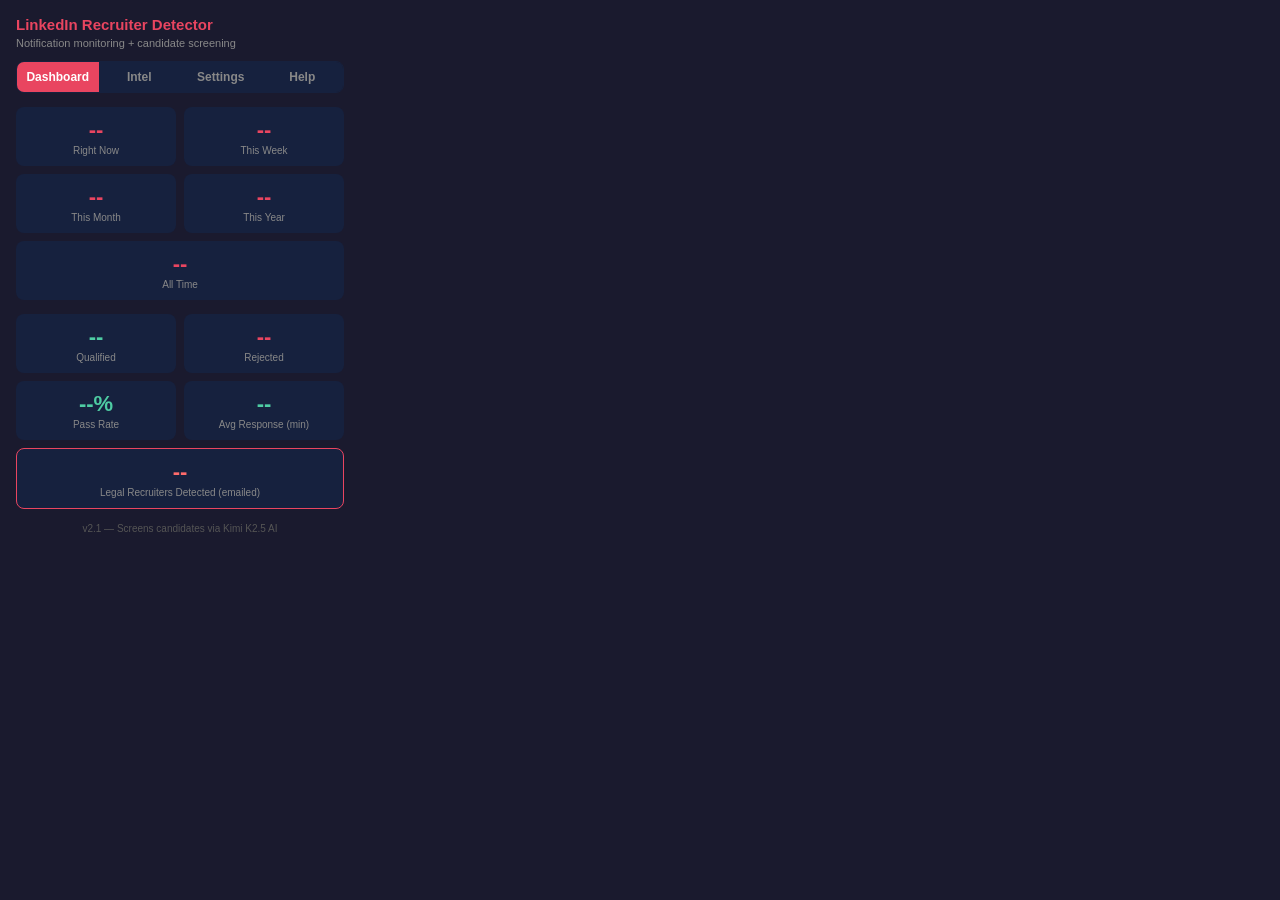
==== linkedin-recruiter-detector/popup.html @ 62360fe9 "Add status indicator, diagnostic logging, and Help tab - Persistent "LNR Active" indicator in bottom" ====
<!DOCTYPE html>
<html lang="en">
<head>
  <meta charset="UTF-8">
  <style>
    * { margin: 0; padding: 0; box-sizing: border-box; }

    body {
      width: 360px;
      max-height: 560px;
      overflow-y: auto;
      font-family: -apple-system, BlinkMacSystemFont, "Segoe UI", Roboto, sans-serif;
      background: #1a1a2e;
      color: #eee;
      padding: 16px;
    }

    h1 { font-size: 15px; margin-bottom: 4px; color: #e94560; }
    .subtitle { font-size: 11px; color: #888; margin-bottom: 12px; }

    /* ─── Tabs ─── */
    .tab-bar {
      display: flex;
      gap: 0;
      margin-bottom: 14px;
      border-radius: 8px;
      overflow: hidden;
      border: 1px solid #16213e;
    }
    .tab-btn {
      flex: 1;
      padding: 8px 0;
      text-align: center;
      font-size: 12px;
      font-weight: 600;
      background: #16213e;
      color: #888;
      border: none;
      cursor: pointer;
      transition: all 0.2s;
    }
    .tab-btn.active {
      background: #e94560;
      color: #fff;
    }
    .tab-content { display: none; }
    .tab-content.active { display: block; }

    /* ─── Stats grid ─── */
    .stats-grid {
      display: grid;
      grid-template-columns: 1fr 1fr;
      gap: 8px;
      margin-bottom: 14px;
    }
    .stat-card {
      background: #16213e;
      border-radius: 8px;
      padding: 10px;
      text-align: center;
    }
    .stat-card.wide { grid-column: span 2; }
    .stat-value {
      font-size: 22px;
      font-weight: 700;
      color: #e94560;
    }
    .stat-value.green { color: #4ecca3; }
    .stat-label {
      font-size: 10px;
      color: #888;
      margin-top: 2px;
    }

    /* ─── Intelligence section ─── */
    .intel-section {
      background: #16213e;
      border-radius: 8px;
      padding: 10px 12px;
      margin-bottom: 10px;
    }
    .intel-title {
      font-size: 11px;
      color: #e94560;
      text-transform: uppercase;
      letter-spacing: 0.5px;
      margin-bottom: 6px;
    }
    .intel-row {
      display: flex;
      justify-content: space-between;
      padding: 3px 0;
      font-size: 12px;
    }
    .intel-row .label { color: #aaa; }
    .intel-row .value { color: #eee; font-weight: 600; }

    .bar-chart {
      display: flex;
      align-items: flex-end;
      gap: 2px;
      height: 40px;
      margin-top: 6px;
    }
    .bar {
      flex: 1;
      background: #e94560;
      border-radius: 2px 2px 0 0;
      min-height: 2px;
      position: relative;
    }
    .bar-label {
      display: flex;
      justify-content: space-between;
      font-size: 8px;
      color: #555;
      margin-top: 2px;
    }

    .ranked-list { list-style: none; }
    .ranked-list li {
      display: flex;
      justify-content: space-between;
      align-items: center;
      padding: 3px 0;
      font-size: 12px;
      border-bottom: 1px solid #1a1a2e;
    }
    .ranked-list li:last-child { border: none; }
    .rank-name { color: #ccc; }
    .rank-count {
      background: #1a1a2e;
      color: #e94560;
      padding: 1px 6px;
      border-radius: 10px;
      font-size: 11px;
      font-weight: 600;
    }

    /* ─── Settings ─── */
    .section-label {
      font-size: 11px;
      color: #e94560;
      text-transform: uppercase;
      letter-spacing: 0.5px;
      margin-top: 10px;
      margin-bottom: 4px;
      padding-top: 8px;
      border-top: 1px solid #16213e;
    }
    .setting-row {
      display: flex;
      justify-content: space-between;
      align-items: center;
      padding: 8px 0;
    }
    .setting-label { font-size: 13px; }

    .toggle { position: relative; width: 40px; height: 22px; }
    .toggle input { opacity: 0; width: 0; height: 0; }
    .toggle-slider {
      position: absolute; inset: 0;
      background: #333; border-radius: 22px;
      cursor: pointer; transition: background 0.2s;
    }
    .toggle-slider::before {
      content: ""; position: absolute;
      width: 16px; height: 16px;
      left: 3px; bottom: 3px;
      background: #eee; border-radius: 50%;
      transition: transform 0.2s;
    }
    .toggle input:checked + .toggle-slider { background: #4ecca3; }
    .toggle input:checked + .toggle-slider::before { transform: translateX(18px); }

    .url-input-group { margin-top: 6px; margin-bottom: 8px; }
    .url-input-group label { font-size: 11px; color: #888; display: block; margin-bottom: 4px; }
    .url-input-group input {
      width: 100%; padding: 6px 8px;
      border: 1px solid #333; border-radius: 6px;
      background: #16213e; color: #eee; font-size: 12px; outline: none;
    }
    .url-input-group input:focus { border-color: #4ecca3; }
    .url-input-group input::placeholder { color: #555; }

    .btn-row { display: flex; gap: 8px; align-items: center; }
    .save-btn {
      padding: 5px 12px; background: #4ecca3; color: #1a1a2e;
      border: none; border-radius: 6px; font-size: 12px; font-weight: 600; cursor: pointer;
    }
    .save-btn:hover { background: #3dbb94; }
    .reset-btn {
      padding: 5px 12px; background: #333; color: #e94560;
      border: 1px solid #e94560; border-radius: 6px; font-size: 11px; cursor: pointer;
    }
    .reset-btn:hover { background: #e94560; color: #fff; }
    .save-msg { font-size: 11px; color: #4ecca3; display: none; }

    .empty-state {
      text-align: center; color: #555; font-size: 12px;
      padding: 20px 0;
    }

    /* ─── Help tab ─── */
    .help-section {
      background: #16213e;
      border-radius: 8px;
      padding: 10px 12px;
      margin-bottom: 10px;
    }
    .help-section h3 {
      font-size: 12px;
      color: #e94560;
      margin-bottom: 6px;
    }
    .help-section p, .help-section li {
      font-size: 12px;
      color: #bbb;
      line-height: 1.5;
    }
    .help-section ol, .help-section ul {
      padding-left: 18px;
      margin: 4px 0;
    }
    .help-section li { margin-bottom: 4px; }
    .help-section .warn {
      color: #e94560;
      font-weight: 600;
    }
    .help-section code {
      background: #1a1a2e;
      color: #4ecca3;
      padding: 1px 4px;
      border-radius: 3px;
      font-size: 11px;
    }

    .footer {
      margin-top: 14px; text-align: center;
      font-size: 10px; color: #555;
    }
  </style>
</head>
<body>
  <h1>LinkedIn Recruiter Detector</h1>
  <p class="subtitle">Notification monitoring + candidate screening</p>

  <!-- Tab bar -->
  <div class="tab-bar">
    <button class="tab-btn active" data-tab="dashboard">Dashboard</button>
    <button class="tab-btn" data-tab="intelligence">Intel</button>
    <button class="tab-btn" data-tab="settings">Settings</button>
    <button class="tab-btn" data-tab="help">Help</button>
  </div>

  <!-- ═══════ DASHBOARD TAB ═══════ -->
  <div class="tab-content active" id="tab-dashboard">
    <div class="stats-grid">
      <div class="stat-card">
        <div class="stat-value" id="statCurrent">--</div>
        <div class="stat-label">Right Now</div>
      </div>
      <div class="stat-card">
        <div class="stat-value" id="statWeek">--</div>
        <div class="stat-label">This Week</div>
      </div>
      <div class="stat-card">
        <div class="stat-value" id="statMonth">--</div>
        <div class="stat-label">This Month</div>
      </div>
      <div class="stat-card">
        <div class="stat-value" id="statYear">--</div>
        <div class="stat-label">This Year</div>
      </div>
      <div class="stat-card wide">
        <div class="stat-value" id="statAllTime">--</div>
        <div class="stat-label">All Time</div>
      </div>
    </div>

    <!-- Screening stats -->
    <div class="stats-grid">
      <div class="stat-card">
        <div class="stat-value green" id="statQualified">--</div>
        <div class="stat-label">Qualified</div>
      </div>
      <div class="stat-card">
        <div class="stat-value" id="statRejected">--</div>
        <div class="stat-label">Rejected</div>
      </div>
      <div class="stat-card">
        <div class="stat-value green" id="statQualRate">--%</div>
        <div class="stat-label">Pass Rate</div>
      </div>
      <div class="stat-card">
        <div class="stat-value green" id="statAvgResponse">--</div>
        <div class="stat-label">Avg Response (min)</div>
      </div>
      <div class="stat-card wide" style="border: 1px solid #e94560;">
        <div class="stat-value" style="color: #ff6b6b;" id="statRecruiters">--</div>
        <div class="stat-label">Legal Recruiters Detected (emailed)</div>
      </div>
    </div>
  </div>

  <!-- ═══════ INTELLIGENCE TAB ═══════ -->
  <div class="tab-content" id="tab-intelligence">
    <!-- Peak timing -->
    <div class="intel-section">
      <div class="intel-title">Best Time to Be Online</div>
      <div class="intel-row">
        <span class="label">Peak hour</span>
        <span class="value" id="intelPeakHour">--</span>
      </div>
      <div class="intel-row">
        <span class="label">Peak day</span>
        <span class="value" id="intelPeakDay">--</span>
      </div>
    </div>

    <!-- Hour histogram -->
    <div class="intel-section">
      <div class="intel-title">Notifications by Hour</div>
      <div class="bar-chart" id="hourChart"></div>
      <div class="bar-label">
        <span>12a</span><span>6a</span><span>12p</span><span>6p</span><span>11p</span>
      </div>
    </div>

    <!-- Trending titles -->
    <div class="intel-section">
      <div class="intel-title">Trending Job Titles (Open to Work)</div>
      <ul class="ranked-list" id="trendingTitles">
        <li class="empty-state">No data yet</li>
      </ul>
    </div>

    <!-- Top locations -->
    <div class="intel-section">
      <div class="intel-title">Top Candidate Locations</div>
      <ul class="ranked-list" id="topLocations">
        <li class="empty-state">No data yet</li>
      </ul>
    </div>

    <!-- Top practice areas -->
    <div class="intel-section">
      <div class="intel-title">Top Practice Areas</div>
      <ul class="ranked-list" id="practiceAreas">
        <li class="empty-state">No data yet</li>
      </ul>
    </div>

    <!-- Top rejection reasons -->
    <div class="intel-section">
      <div class="intel-title">Top Rejection Reasons</div>
      <ul class="ranked-list" id="rejectionReasons">
        <li class="empty-state">No data yet</li>
      </ul>
    </div>
  </div>

  <!-- ═══════ SETTINGS TAB ═══════ -->
  <div class="tab-content" id="tab-settings">
    <div class="section-label">Notifications</div>

    <div class="setting-row">
      <span class="setting-label">Enabled</span>
      <label class="toggle">
        <input type="checkbox" id="toggleEnabled" checked>
        <span class="toggle-slider"></span>
      </label>
    </div>
    <div class="setting-row">
      <span class="setting-label">Desktop notifications</span>
      <label class="toggle">
        <input type="checkbox" id="toggleDesktop" checked>
        <span class="toggle-slider"></span>
      </label>
    </div>
    <div class="setting-row">
      <span class="setting-label">Auto-open candidate profiles</span>
      <label class="toggle">
        <input type="checkbox" id="toggleAutoOpen" checked>
        <span class="toggle-slider"></span>
      </label>
    </div>

    <div class="section-label">Screening</div>
    <div class="setting-row">
      <span class="setting-label">Auto-screen candidates (Kimi AI)</span>
      <label class="toggle">
        <input type="checkbox" id="toggleAutoScreen" checked>
        <span class="toggle-slider"></span>
      </label>
    </div>

    <div class="section-label">Google Sheets</div>
    <div class="url-input-group">
      <label for="sheetsUrl">Apps Script Web App URL</label>
      <input type="url" id="sheetsUrl" placeholder="https://script.google.com/macros/s/.../exec">
    </div>
    <div class="btn-row">
      <button class="save-btn" id="saveSheetUrl">Save</button>
      <span class="save-msg" id="saveMsg">Saved!</span>
    </div>

    <div class="section-label">Data</div>
    <div class="btn-row" style="padding: 8px 0;">
      <button class="reset-btn" id="resetAnalytics">Reset All Analytics</button>
    </div>
  </div>

  <!-- ═══════ HELP TAB ═══════ -->
  <div class="tab-content" id="tab-help">
    <div class="help-section">
      <h3>How to Run the Extension</h3>
      <ol>
        <li>Open Chrome and go to <strong>LinkedIn Recruiter</strong> (the URL must start with <code>linkedin.com/recruiter/</code> or <code>linkedin.com/talent/</code>)</li>
        <li>Leave that tab <strong>open and loaded</strong></li>
        <li>You should see a small <strong>"LNR Active"</strong> indicator in the bottom-right corner of the page</li>
        <li>The extension checks for the red notification badge every 3-5 seconds</li>
        <li>When a notification is detected, it will auto-open candidate profiles and screen them</li>
      </ol>
    </div>

    <div class="help-section">
      <h3>Requirements</h3>
      <ul>
        <li><span class="warn">Chrome must be open</span> — the extension runs inside your browser, not as a separate app</li>
        <li><span class="warn">Laptop must be open</span> — closing the lid suspends Chrome and stops the extension</li>
        <li>The LinkedIn Recruiter tab must be <strong>loaded</strong> (not sleeping). If Chrome put it to sleep, click the tab once to wake it up</li>
        <li>The tab does NOT need to be in the foreground — you can use other tabs while it scans</li>
      </ul>
    </div>

    <div class="help-section">
      <h3>Not Detecting Notifications?</h3>
      <ol>
        <li>Check for the <strong>"LNR Active — Scanning..."</strong> indicator at the bottom-right of the LinkedIn Recruiter page. If you don't see it, the extension is not loaded on that page.</li>
        <li>Make sure your URL starts with <code>linkedin.com/recruiter/</code> or <code>linkedin.com/talent/</code>. Regular LinkedIn pages won't activate the extension.</li>
        <li>Open the browser console (<code>F12</code> > Console tab) and look for messages starting with <code>[LNR]</code>. These tell you exactly what the extension sees.</li>
        <li>Try clicking the notification bell manually to trigger a red badge, then watch the console for detection logs.</li>
      </ol>
    </div>

    <div class="help-section">
      <h3>Google Sheets Setup</h3>
      <ol>
        <li>Create a new Google Sheet with 15 column headers (A-O)</li>
        <li>Go to <strong>Extensions > Apps Script</strong></li>
        <li>Paste the Apps Script code and deploy as a Web App</li>
        <li>Copy the Web App URL into the <strong>Settings</strong> tab above</li>
      </ol>
    </div>

    <div class="help-section">
      <h3>Troubleshooting</h3>
      <p>If the extension shows "LNR Active" but never detects notifications, the notification badge HTML on your page may use different CSS classes. Open <code>F12</code> > Console, and look for the <strong>[LNR] PAGE DIAGNOSTIC</strong> section — it lists all notification-related elements on the page. Share this output so we can update the selectors.</p>
    </div>
  </div>

  <div class="footer">v2.1 — Screens candidates via Kimi K2.5 AI</div>

  <script src="popup.js"></script>
</body>
</html>
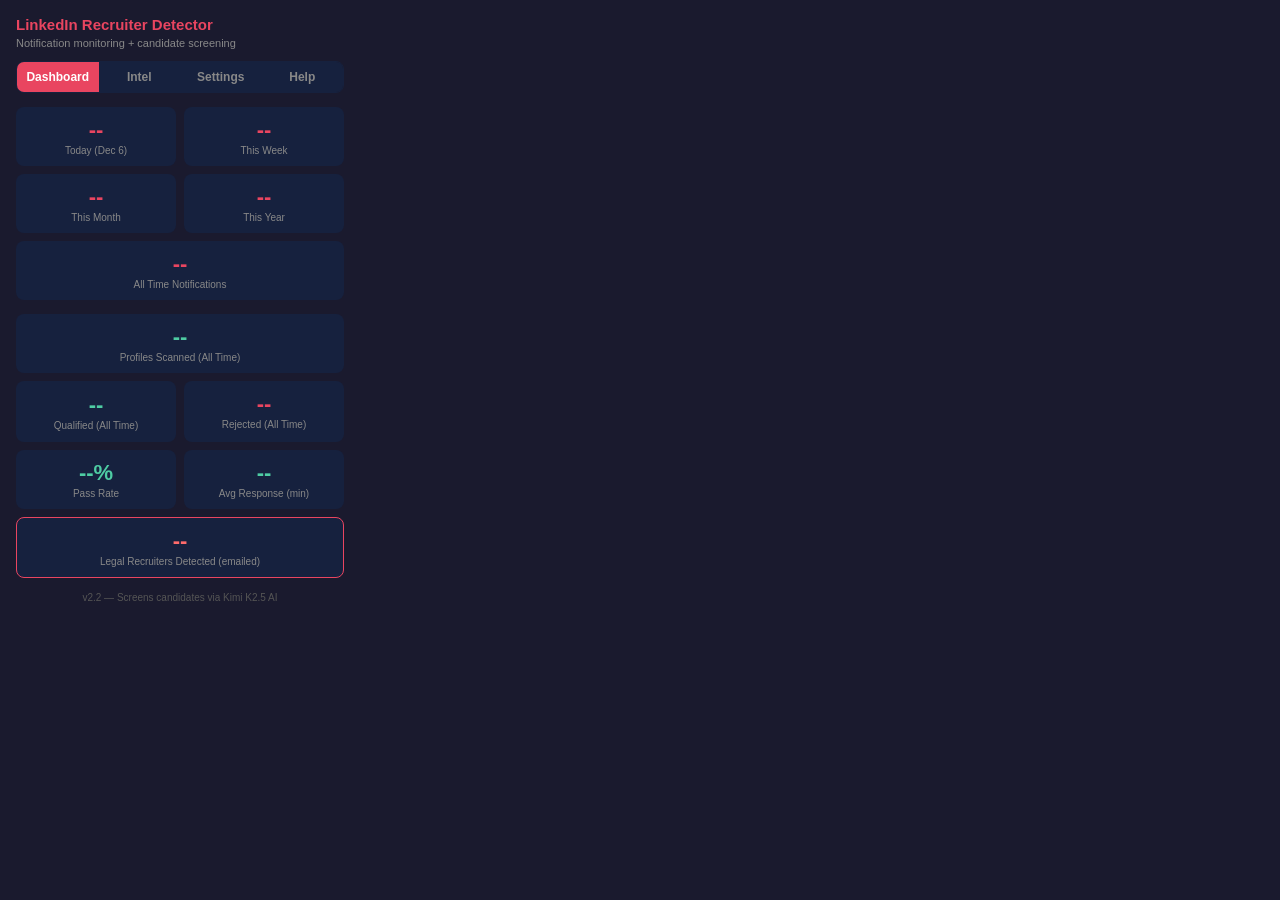
==== commit 7dfd4ce9: "UI overhaul: remove floating badge, add scanned counter, accept-all, rejected sheet - Remove "New no" ====
--- a/linkedin-recruiter-detector/popup.html
+++ b/linkedin-recruiter-detector/popup.html
@@ -196,6 +196,10 @@
     .reset-btn:hover { background: #e94560; color: #fff; }
     .save-msg { font-size: 11px; color: #4ecca3; display: none; }
 
+    /* Clickable stat card */
+    .stat-card.clickable { cursor: pointer; transition: border 0.2s; border: 1px solid transparent; }
+    .stat-card.clickable:hover { border: 1px solid #4ecca3; }
+
     .empty-state {
       text-align: center; color: #555; font-size: 12px;
       padding: 20px 0;
@@ -255,10 +259,11 @@
 
   <!-- ═══════ DASHBOARD TAB ═══════ -->
   <div class="tab-content active" id="tab-dashboard">
+    <!-- Notification counts -->
     <div class="stats-grid">
       <div class="stat-card">
-        <div class="stat-value" id="statCurrent">--</div>
-        <div class="stat-label">Right Now</div>
+        <div class="stat-value" id="statToday">--</div>
+        <div class="stat-label" id="statTodayLabel">Today</div>
       </div>
       <div class="stat-card">
         <div class="stat-value" id="statWeek">--</div>
@@ -274,19 +279,23 @@
       </div>
       <div class="stat-card wide">
         <div class="stat-value" id="statAllTime">--</div>
-        <div class="stat-label">All Time</div>
-      </div>
-    </div>
-
-    <!-- Screening stats -->
+        <div class="stat-label">All Time Notifications</div>
+      </div>
+    </div>
+
+    <!-- Screening pipeline stats -->
     <div class="stats-grid">
-      <div class="stat-card">
+      <div class="stat-card wide">
+        <div class="stat-value green" id="statScanned">--</div>
+        <div class="stat-label">Profiles Scanned (All Time)</div>
+      </div>
+      <div class="stat-card clickable" id="qualifiedCard" title="Click to open Google Sheet">
         <div class="stat-value green" id="statQualified">--</div>
-        <div class="stat-label">Qualified</div>
+        <div class="stat-label">Qualified (All Time)</div>
       </div>
       <div class="stat-card">
         <div class="stat-value" id="statRejected">--</div>
-        <div class="stat-label">Rejected</div>
+        <div class="stat-label">Rejected (All Time)</div>
       </div>
       <div class="stat-card">
         <div class="stat-value green" id="statQualRate">--%</div>
@@ -391,6 +400,20 @@
       <span class="setting-label">Auto-screen candidates (Kimi AI)</span>
       <label class="toggle">
         <input type="checkbox" id="toggleAutoScreen" checked>
+        <span class="toggle-slider"></span>
+      </label>
+    </div>
+    <div class="setting-row">
+      <span class="setting-label">Accept all (disable rejection rules)</span>
+      <label class="toggle">
+        <input type="checkbox" id="toggleAcceptAll">
+        <span class="toggle-slider"></span>
+      </label>
+    </div>
+    <div class="setting-row">
+      <span class="setting-label">Log rejected to Google Sheet</span>
+      <label class="toggle">
+        <input type="checkbox" id="toggleLogRejected" checked>
         <span class="toggle-slider"></span>
       </label>
     </div>
@@ -460,7 +483,7 @@
     </div>
   </div>
 
-  <div class="footer">v2.1 — Screens candidates via Kimi K2.5 AI</div>
+  <div class="footer">v2.2 — Screens candidates via Kimi K2.5 AI</div>
 
   <script src="popup.js"></script>
 </body>
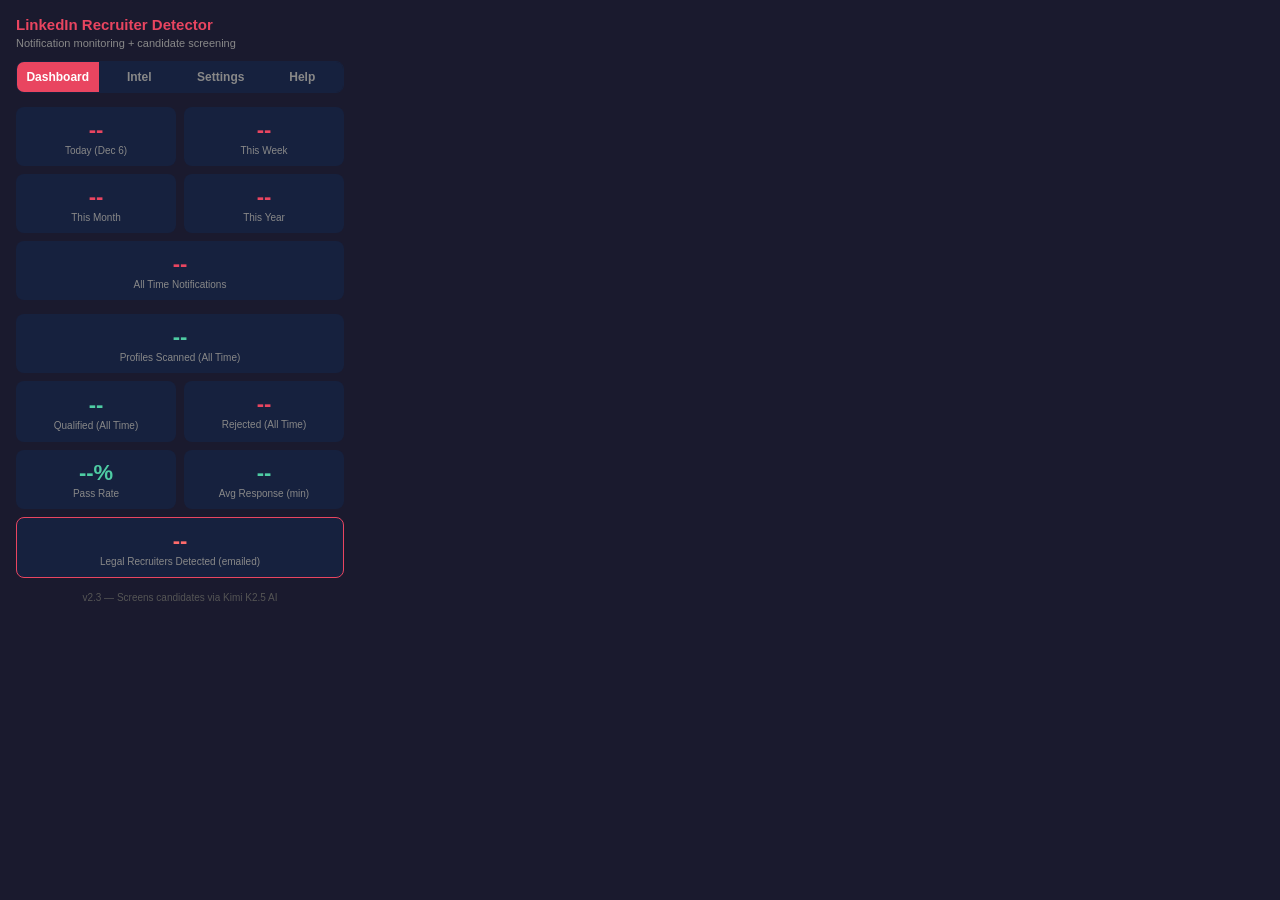
==== commit dbe3484f: "Add lateral move analysis, bar admissions, compensation intel, demand heatmap - Enhanced LLM prompt:" ====
--- a/linkedin-recruiter-detector/popup.html
+++ b/linkedin-recruiter-detector/popup.html
@@ -205,6 +205,52 @@
       padding: 20px 0;
     }
 
+    /* ─── Heatmap ─── */
+    .heatmap-table {
+      width: 100%;
+      border-collapse: collapse;
+      font-size: 11px;
+    }
+    .heatmap-table th {
+      font-size: 9px;
+      color: #888;
+      text-transform: uppercase;
+      padding: 3px 4px;
+      text-align: left;
+    }
+    .heatmap-table td {
+      padding: 4px 6px;
+      border-bottom: 1px solid #1a1a2e;
+    }
+    .heatmap-table .area-name { color: #ccc; }
+    .heatmap-table .loc-name { color: #aaa; font-size: 10px; }
+    .heatmap-cell {
+      display: inline-block;
+      padding: 2px 6px;
+      border-radius: 4px;
+      font-weight: 600;
+      font-size: 11px;
+      text-align: center;
+      min-width: 24px;
+    }
+    .heat-high { background: #e94560; color: #fff; }
+    .heat-med { background: #c9395a; color: #fff; }
+    .heat-low { background: #4a2040; color: #ccc; }
+
+    /* Compensation row */
+    .comp-row {
+      display: flex;
+      justify-content: space-between;
+      align-items: center;
+      padding: 4px 0;
+      font-size: 12px;
+      border-bottom: 1px solid #1a1a2e;
+    }
+    .comp-row:last-child { border: none; }
+    .comp-area { color: #ccc; flex: 1; }
+    .comp-salary { color: #4ecca3; font-weight: 600; }
+    .comp-count { color: #666; font-size: 10px; margin-left: 6px; }
+
     /* ─── Help tab ─── */
     .help-section {
       background: #16213e;
@@ -356,6 +402,36 @@
     <div class="intel-section">
       <div class="intel-title">Top Practice Areas</div>
       <ul class="ranked-list" id="practiceAreas">
+        <li class="empty-state">No data yet</li>
+      </ul>
+    </div>
+
+    <!-- Practice Area × Location Demand Heatmap -->
+    <div class="intel-section">
+      <div class="intel-title">Practice Area Demand by Location</div>
+      <div id="demandHeatmap" class="empty-state">No data yet</div>
+    </div>
+
+    <!-- Compensation Intelligence -->
+    <div class="intel-section">
+      <div class="intel-title">Compensation Intelligence</div>
+      <ul class="ranked-list" id="compensationList">
+        <li class="empty-state">No data yet</li>
+      </ul>
+    </div>
+
+    <!-- Firm Tier Distribution -->
+    <div class="intel-section">
+      <div class="intel-title">Firm Tier Distribution</div>
+      <ul class="ranked-list" id="firmTiers">
+        <li class="empty-state">No data yet</li>
+      </ul>
+    </div>
+
+    <!-- Bar Admissions -->
+    <div class="intel-section">
+      <div class="intel-title">Top Bar Admissions</div>
+      <ul class="ranked-list" id="barAdmissions">
         <li class="empty-state">No data yet</li>
       </ul>
     </div>
@@ -483,7 +559,7 @@
     </div>
   </div>
 
-  <div class="footer">v2.2 — Screens candidates via Kimi K2.5 AI</div>
+  <div class="footer">v2.3 — Screens candidates via Kimi K2.5 AI</div>
 
   <script src="popup.js"></script>
 </body>
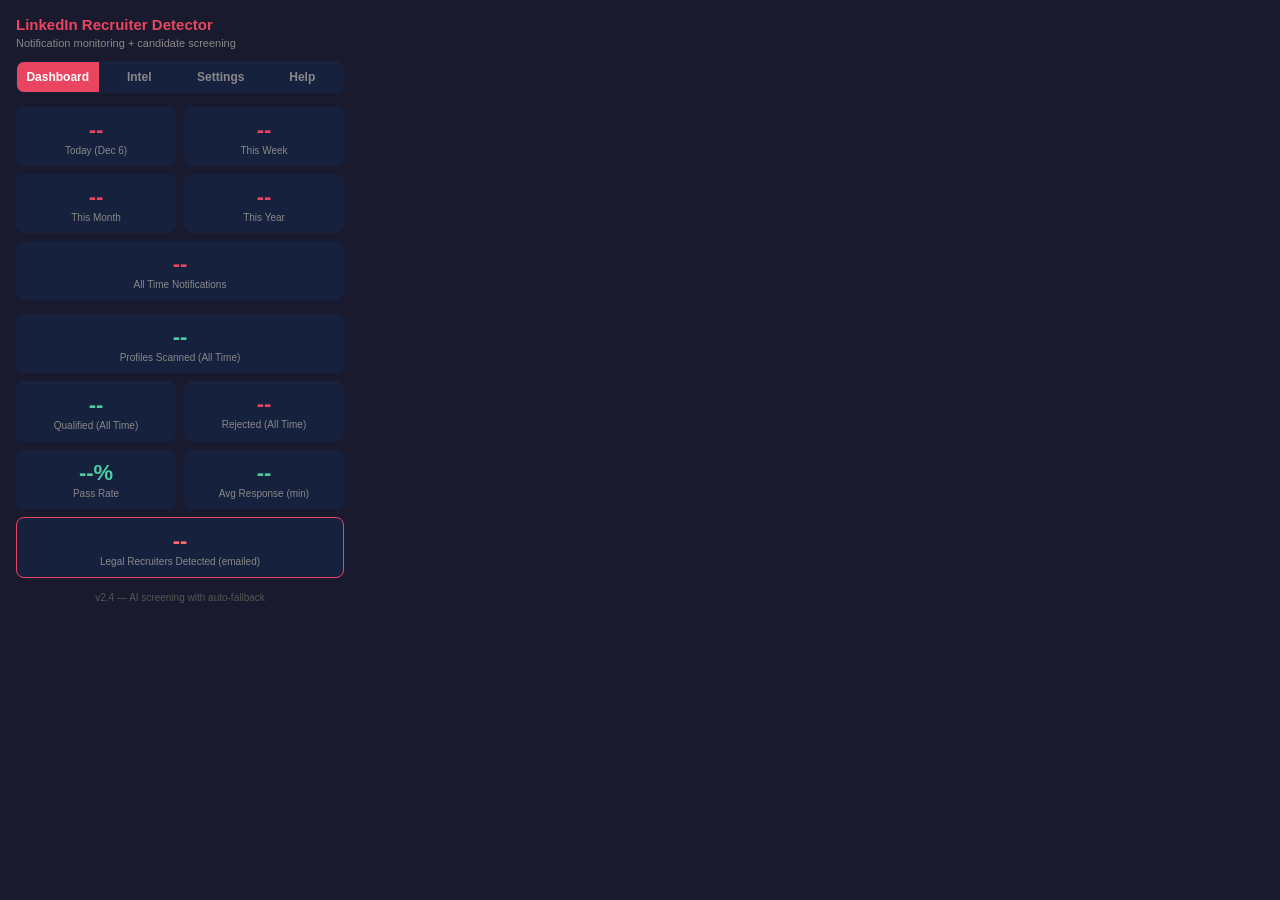
==== commit fe9cd82d: "Fix critical profile scanning pipeline + add LLM auto-fallback ROOT CAUSES FIXED (0 profiles scanned" ====
--- a/linkedin-recruiter-detector/popup.html
+++ b/linkedin-recruiter-detector/popup.html
@@ -473,7 +473,7 @@
 
     <div class="section-label">Screening</div>
     <div class="setting-row">
-      <span class="setting-label">Auto-screen candidates (Kimi AI)</span>
+      <span class="setting-label" id="autoScreenLabel">Auto-screen candidates (AI)</span>
       <label class="toggle">
         <input type="checkbox" id="toggleAutoScreen" checked>
         <span class="toggle-slider"></span>
@@ -493,6 +493,32 @@
         <span class="toggle-slider"></span>
       </label>
     </div>
+
+    <div class="section-label">AI Model</div>
+    <div class="url-input-group">
+      <label for="llmPreset">Model</label>
+      <select id="llmPreset" style="width:100%;padding:6px 8px;border:1px solid #333;border-radius:6px;background:#16213e;color:#eee;font-size:12px;outline:none;">
+      </select>
+    </div>
+    <div class="url-input-group">
+      <label for="llmApiKey">API Key</label>
+      <input type="password" id="llmApiKey" placeholder="Enter API key" style="width:100%;padding:6px 8px;border:1px solid #333;border-radius:6px;background:#16213e;color:#eee;font-size:12px;outline:none;">
+    </div>
+    <div id="customModelFields" style="display:none;">
+      <div class="url-input-group">
+        <label for="llmCustomApiUrl">Custom API URL</label>
+        <input type="url" id="llmCustomApiUrl" placeholder="https://api.example.com/v1/chat/completions" style="width:100%;padding:6px 8px;border:1px solid #333;border-radius:6px;background:#16213e;color:#eee;font-size:12px;outline:none;">
+      </div>
+      <div class="url-input-group">
+        <label for="llmCustomModelId">Custom Model ID</label>
+        <input type="text" id="llmCustomModelId" placeholder="e.g. my-org/my-model" style="width:100%;padding:6px 8px;border:1px solid #333;border-radius:6px;background:#16213e;color:#eee;font-size:12px;outline:none;">
+      </div>
+    </div>
+    <div class="btn-row">
+      <button class="save-btn" id="saveLlmSettings">Save Model</button>
+      <span class="save-msg" id="llmSaveMsg">Saved!</span>
+    </div>
+    <p style="font-size:10px;color:#666;margin-top:4px;">Supports NVIDIA, OpenAI, Anthropic, or any OpenAI-compatible API</p>
 
     <div class="section-label">Google Sheets</div>
     <div class="url-input-group">
@@ -557,9 +583,15 @@
       <h3>Troubleshooting</h3>
       <p>If the extension shows "LNR Active" but never detects notifications, the notification badge HTML on your page may use different CSS classes. Open <code>F12</code> > Console, and look for the <strong>[LNR] PAGE DIAGNOSTIC</strong> section — it lists all notification-related elements on the page. Share this output so we can update the selectors.</p>
     </div>
+
+    <div class="help-section">
+      <h3>Pipeline Diagnostic</h3>
+      <p style="font-size:11px;color:#888;margin-bottom:6px;">Shows where data flows — helps identify breaks in the pipeline. Resets when Chrome restarts.</p>
+      <div id="pipelineDiag" style="font-size:11px;color:#aaa;font-family:monospace;line-height:1.6;">Loading...</div>
+    </div>
   </div>
 
-  <div class="footer">v2.3 — Screens candidates via Kimi K2.5 AI</div>
+  <div class="footer">v2.4 — AI screening with auto-fallback</div>
 
   <script src="popup.js"></script>
 </body>
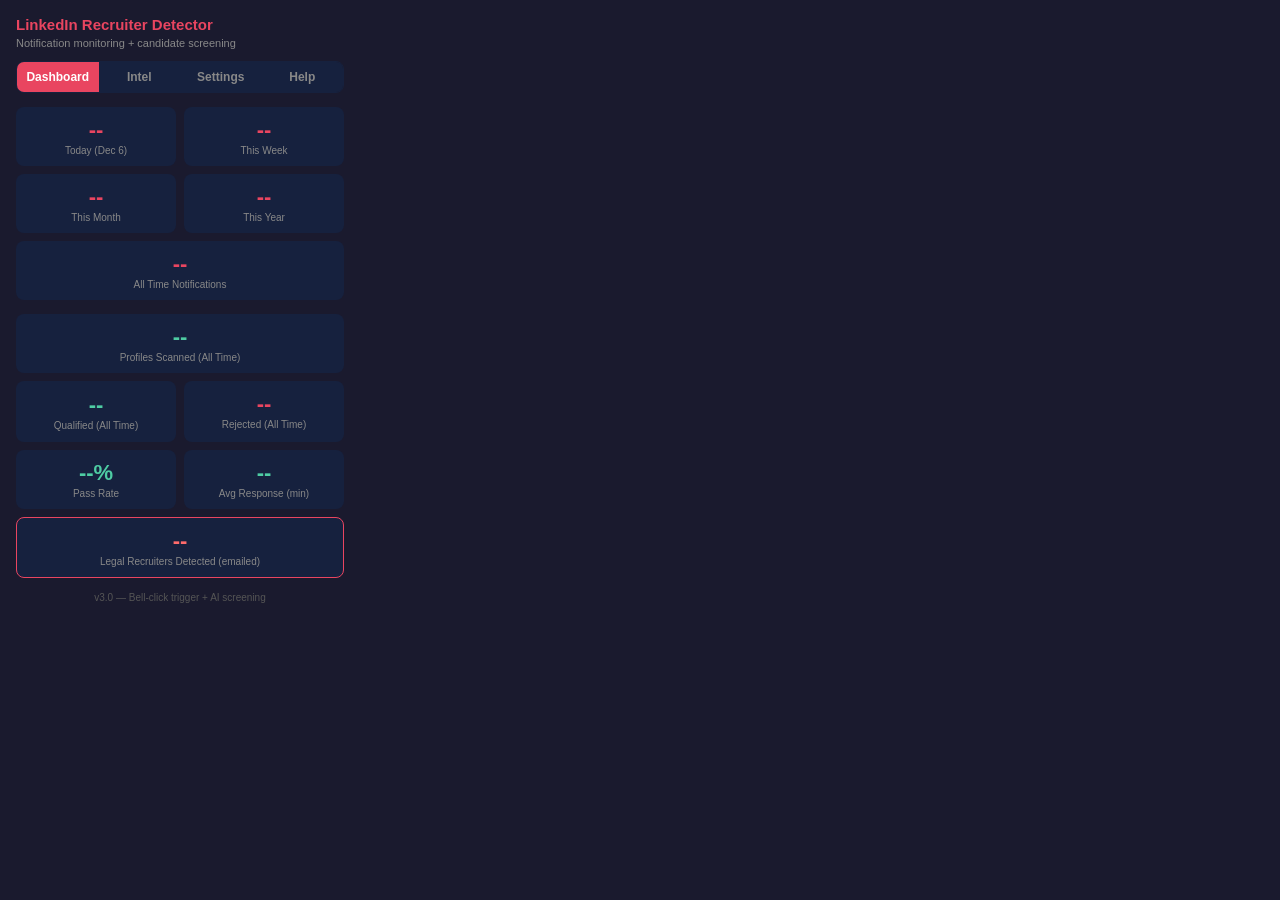
==== commit 74b7ff32: "v3.0: Replace auto-detection with bell-click trigger Remove unreliable automatic badge polling/detec" ====
--- a/linkedin-recruiter-detector/popup.html
+++ b/linkedin-recruiter-detector/popup.html
@@ -542,30 +542,30 @@
       <h3>How to Run the Extension</h3>
       <ol>
         <li>Open Chrome and go to <strong>LinkedIn Recruiter</strong> (the URL must start with <code>linkedin.com/recruiter/</code> or <code>linkedin.com/talent/</code>)</li>
-        <li>Leave that tab <strong>open and loaded</strong></li>
-        <li>You should see a small <strong>"LNR Active"</strong> indicator in the bottom-right corner of the page</li>
-        <li>The extension checks for the red notification badge every 3-5 seconds</li>
-        <li>When a notification is detected, it will auto-open candidate profiles and screen them</li>
+        <li>You should see a small <strong>"LNR Active — Click bell to scan"</strong> indicator on the page</li>
+        <li><strong>Click the notification bell</strong> on LinkedIn Recruiter</li>
+        <li>The extension detects the dropdown, extracts all new candidate profile links (up to 50), and opens them in background tabs</li>
+        <li>Each profile is automatically scraped and screened by AI, then pushed to Google Sheets</li>
       </ol>
     </div>
 
     <div class="help-section">
       <h3>Requirements</h3>
       <ul>
-        <li><span class="warn">Chrome must be open</span> — the extension runs inside your browser, not as a separate app</li>
-        <li><span class="warn">Laptop must be open</span> — closing the lid suspends Chrome and stops the extension</li>
-        <li>The LinkedIn Recruiter tab must be <strong>loaded</strong> (not sleeping). If Chrome put it to sleep, click the tab once to wake it up</li>
-        <li>The tab does NOT need to be in the foreground — you can use other tabs while it scans</li>
+        <li><span class="warn">Chrome must be open</span> — the extension runs inside your browser</li>
+        <li>The LinkedIn Recruiter tab must be <strong>loaded</strong> (not sleeping)</li>
+        <li>You trigger the scan manually by <strong>clicking the notification bell</strong> — no automatic polling</li>
+        <li>Duplicates are automatically filtered — profiles already opened won't be opened again</li>
       </ul>
     </div>
 
     <div class="help-section">
-      <h3>Not Detecting Notifications?</h3>
+      <h3>Not Finding Profiles?</h3>
       <ol>
-        <li>Check for the <strong>"LNR Active — Scanning..."</strong> indicator at the bottom-right of the LinkedIn Recruiter page. If you don't see it, the extension is not loaded on that page.</li>
-        <li>Make sure your URL starts with <code>linkedin.com/recruiter/</code> or <code>linkedin.com/talent/</code>. Regular LinkedIn pages won't activate the extension.</li>
-        <li>Open the browser console (<code>F12</code> > Console tab) and look for messages starting with <code>[LNR]</code>. These tell you exactly what the extension sees.</li>
-        <li>Try clicking the notification bell manually to trigger a red badge, then watch the console for detection logs.</li>
+        <li>Check for the <strong>"LNR Active — Click bell to scan"</strong> indicator on the page. If missing, the extension isn't loaded — make sure your URL starts with <code>linkedin.com/recruiter/</code> or <code>linkedin.com/talent/</code>.</li>
+        <li>Open the browser console (<code>F12</code> > Console tab) and look for messages starting with <code>[LNR]</code>.</li>
+        <li>After clicking the bell, you should see <code>[LNR] Bell icon clicked</code> and <code>[LNR] extractCandidateLinks found X URL(s)</code>.</li>
+        <li>If 0 URLs found, the dropdown may use different CSS classes. Share the <code>[LNR] PAGE DIAGNOSTIC</code> output from the console so we can update selectors.</li>
       </ol>
     </div>
 
@@ -591,7 +591,7 @@
     </div>
   </div>
 
-  <div class="footer">v2.4 — AI screening with auto-fallback</div>
+  <div class="footer">v3.0 — Bell-click trigger + AI screening</div>
 
   <script src="popup.js"></script>
 </body>
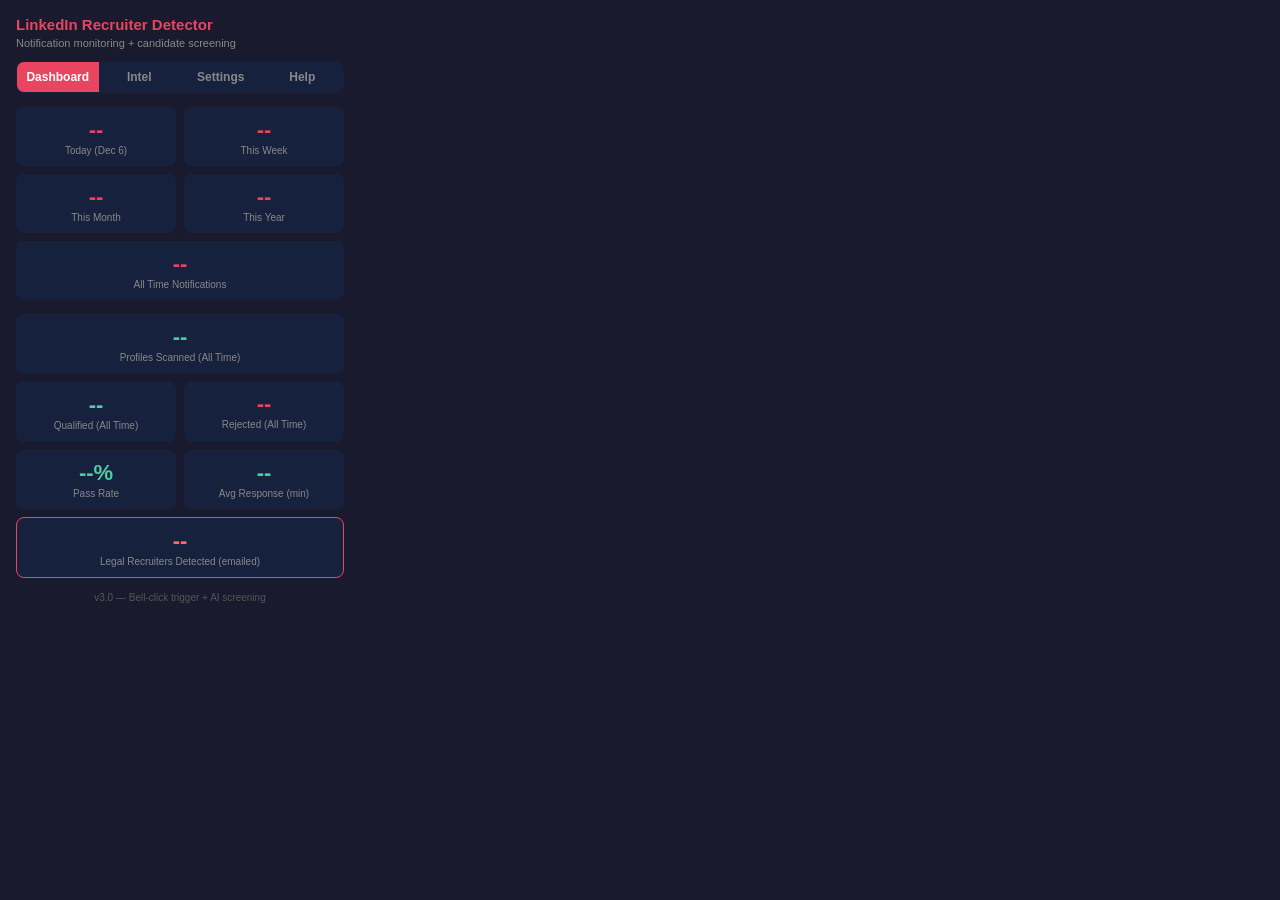
==== commit b6b8809e: "Push URLs to Google Sheet instead of opening tabs No more tab opening. When you hover over the bell " ====
--- a/linkedin-recruiter-detector/popup.html
+++ b/linkedin-recruiter-detector/popup.html
@@ -470,6 +470,11 @@
         <span class="toggle-slider"></span>
       </label>
     </div>
+    <div class="setting-row">
+      <span class="setting-label">Max profiles to open</span>
+      <input type="number" id="maxProfiles" min="1" max="50" value="10"
+        style="width:54px;padding:4px 6px;border:1px solid #333;border-radius:6px;background:#16213e;color:#eee;font-size:13px;text-align:center;outline:none;">
+    </div>
 
     <div class="section-label">Screening</div>
     <div class="setting-row">
@@ -541,11 +546,11 @@
     <div class="help-section">
       <h3>How to Run the Extension</h3>
       <ol>
-        <li>Open Chrome and go to <strong>LinkedIn Recruiter</strong> (the URL must start with <code>linkedin.com/recruiter/</code> or <code>linkedin.com/talent/</code>)</li>
-        <li>You should see a small <strong>"LNR Active — Click bell to scan"</strong> indicator on the page</li>
-        <li><strong>Click the notification bell</strong> on LinkedIn Recruiter</li>
-        <li>The extension detects the dropdown, extracts all new candidate profile links (up to 50), and opens them in background tabs</li>
-        <li>Each profile is automatically scraped and screened by AI, then pushed to Google Sheets</li>
+        <li>Open Chrome and go to <strong>LinkedIn Recruiter</strong> (<code>linkedin.com/talent/home</code>)</li>
+        <li>You should see a small <strong>"LNR Active — Hover bell to scan"</strong> indicator on the page</li>
+        <li><strong>Hover over the notification bell</strong> on LinkedIn Recruiter</li>
+        <li>The extension detects new profile links in the dropdown and pushes them to your <strong>"New Leads"</strong> Google Sheet tab</li>
+        <li>No tabs are opened — just URLs collected and sent to your sheet</li>
       </ol>
     </div>
 
